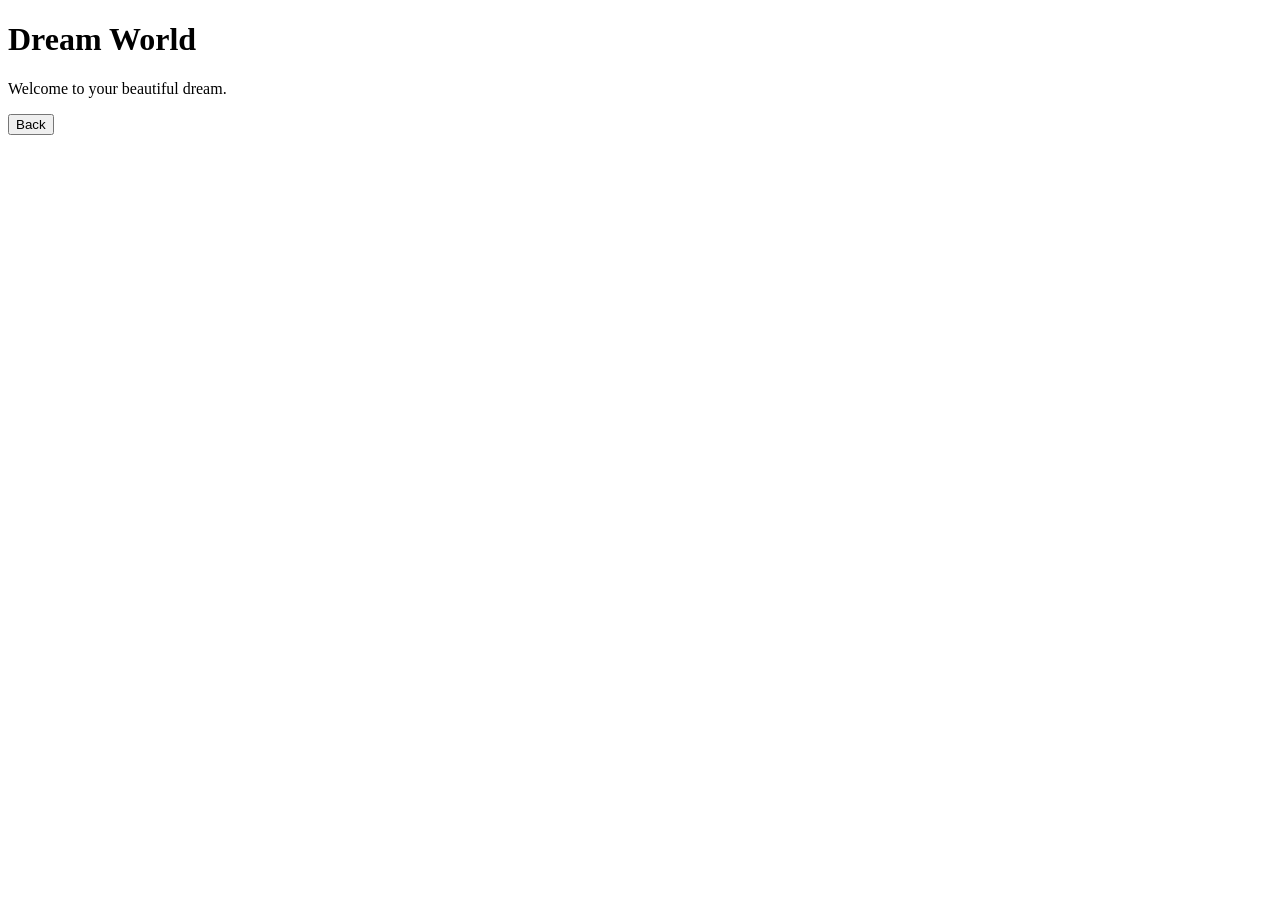
==== scene.html @ a7813a55 "Add initial HTML structure for Dream Scene" ====
<!DOCTYPE html>
<html lang="en">
<head>
<meta charset="UTF-8">
<meta name="viewport" content="width=device-width, initial-scale=1.0">
<title>Dream Scene</title>

<link rel="stylesheet" href="scene.css">

</head>
<body>

<div class="overlay"></div>

<div class="content">

<h1>Dream World</h1>

<p>Welcome to your beautiful dream.</p>

<button onclick="goBack()">Back</button>

</div>

<script src="scene.js"></script>

</body>
</html>
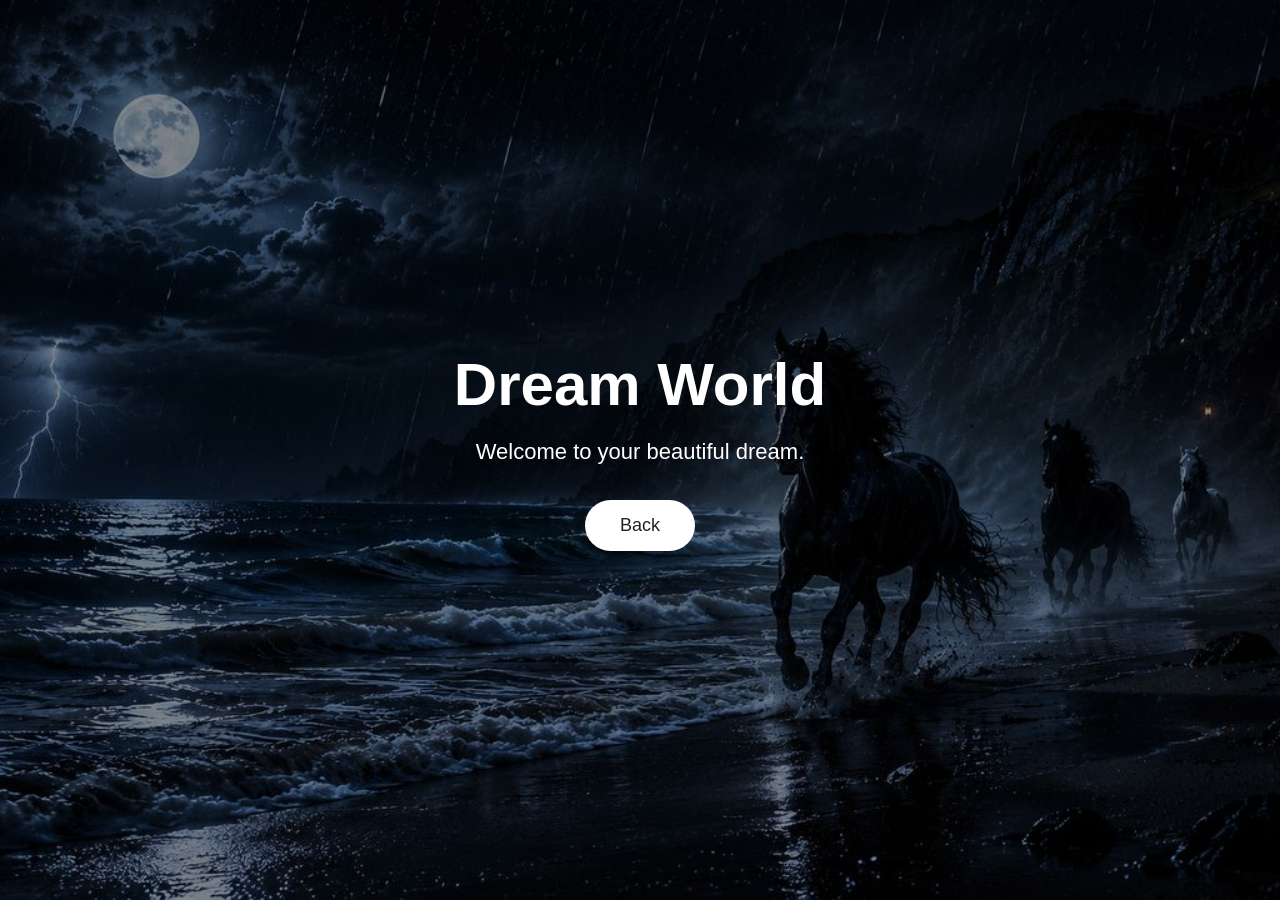
==== commit 5bb114eb: "Update scene.html" ====
--- a/scene.html
+++ b/scene.html
@@ -9,7 +9,9 @@
 
 </head>
 <body>
+<div class="rain"></div>
 
+<div class="stars"></div>
 <div class="overlay"></div>
 
 <div class="content">
--- a/scene.css
+++ b/scene.css
@@ -0,0 +1,109 @@
+*{
+margin:0;
+padding:0;
+box-sizing:border-box;
+font-family:Arial,Helvetica,sans-serif;
+}
+
+body{
+
+height:100vh;
+
+display:flex;
+
+justify-content:center;
+
+align-items:center;
+
+overflow:hidden;
+
+background:url("IMG_6581.jpeg");
+
+background-size:cover;
+
+background-position:center;
+
+animation:zoom 20s linear infinite;
+
+}
+
+.overlay{
+
+position:absolute;
+
+width:100%;
+height:100%;
+
+background:rgba(0,0,0,.45);
+
+}
+
+.content{
+
+position:relative;
+
+z-index:2;
+
+text-align:center;
+
+color:white;
+
+}
+
+h1{
+
+font-size:60px;
+
+margin-bottom:20px;
+
+}
+
+p{
+
+font-size:22px;
+
+margin-bottom:35px;
+
+}
+
+button{
+
+padding:15px 35px;
+
+font-size:18px;
+
+border:none;
+
+border-radius:30px;
+
+cursor:pointer;
+
+background:white;
+
+color:#222;
+
+transition:.4s;
+
+}
+
+button:hover{
+
+transform:scale(1.08);
+
+}
+
+@keyframes zoom{
+
+0%{
+
+transform:scale(1);
+
+}
+
+100%{
+
+transform:scale(1.1);
+
+}
+
+}
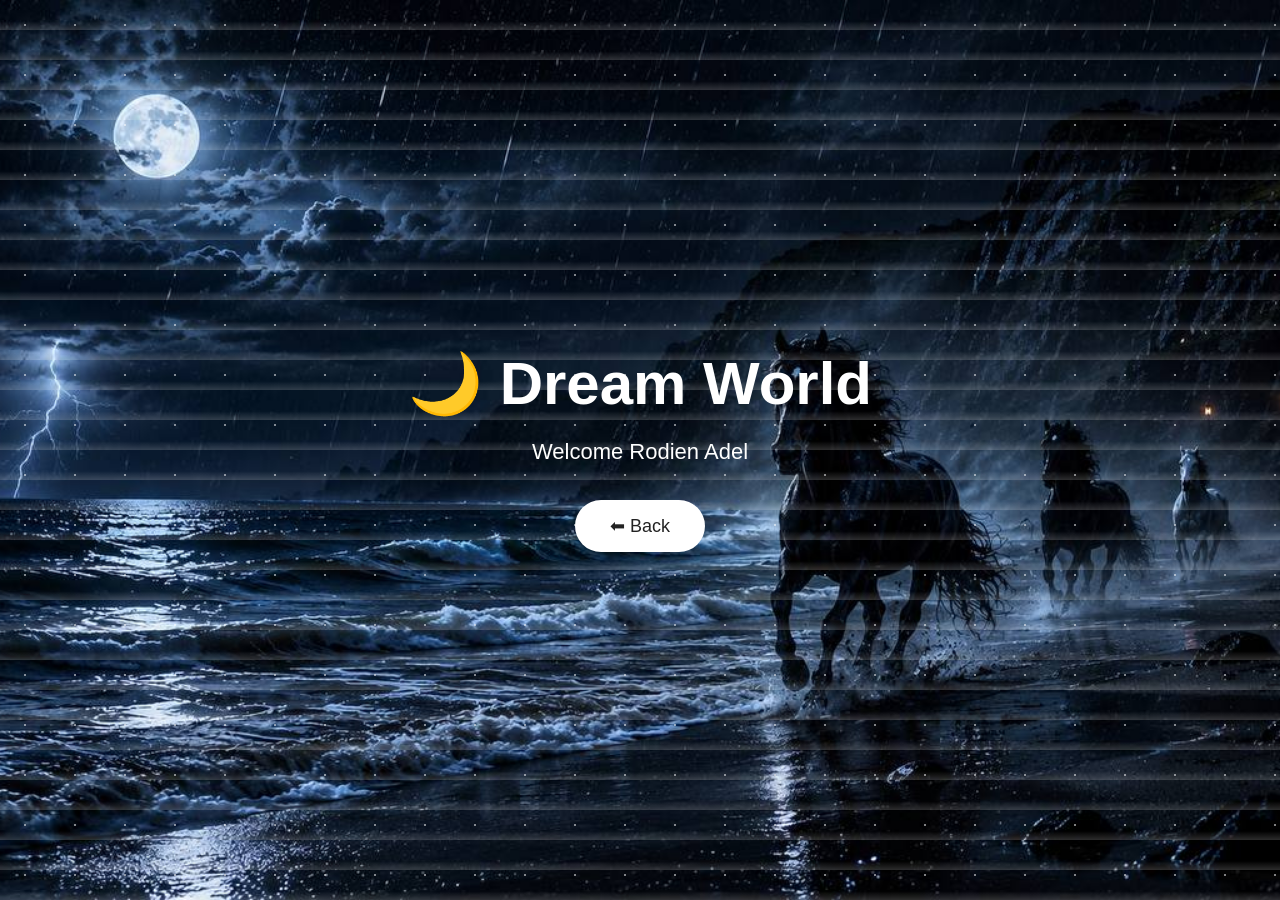
==== commit c4e23594: "Update title and content in scene.html" ====
--- a/scene.html
+++ b/scene.html
@@ -3,24 +3,28 @@
 <head>
 <meta charset="UTF-8">
 <meta name="viewport" content="width=device-width, initial-scale=1.0">
-<title>Dream Scene</title>
+
+<title>Dream World</title>
 
 <link rel="stylesheet" href="scene.css">
 
 </head>
+
 <body>
-<div class="rain"></div>
 
 <div class="stars"></div>
-<div class="overlay"></div>
+<div class="rain"></div>
+<div class="fog"></div>
 
 <div class="content">
 
-<h1>Dream World</h1>
+<h1>🌙 Dream World</h1>
 
-<p>Welcome to your beautiful dream.</p>
+<p>Welcome Rodien Adel</p>
 
-<button onclick="goBack()">Back</button>
+<a href="dream.html">
+<button>⬅ Back</button>
+</a>
 
 </div>
 
--- a/scene.css
+++ b/scene.css
@@ -107,3 +107,57 @@
 }
 
 }
+/* Rain */
+
+.rain{
+    position:fixed;
+    width:100%;
+    height:100%;
+    top:0;
+    left:0;
+    pointer-events:none;
+    background-image:
+    linear-gradient(transparent 70%, rgba(255,255,255,.5) 100%);
+    background-size:3px 30px;
+    animation:rainMove .25s linear infinite;
+    opacity:.35;
+}
+
+/* Stars */
+
+.stars{
+    position:fixed;
+    width:100%;
+    height:100%;
+    top:0;
+    left:0;
+    background-image:
+    radial-gradient(white 1px, transparent 1px);
+    background-size:50px 50px;
+    opacity:.5;
+    animation:starsMove 30s linear infinite;
+}
+
+@keyframes rainMove{
+
+    from{
+        background-position:0 -100px;
+    }
+
+    to{
+        background-position:0 100px;
+    }
+
+}
+
+@keyframes starsMove{
+
+    from{
+        transform:translateY(0);
+    }
+
+    to{
+        transform:translateY(20px);
+    }
+
+}
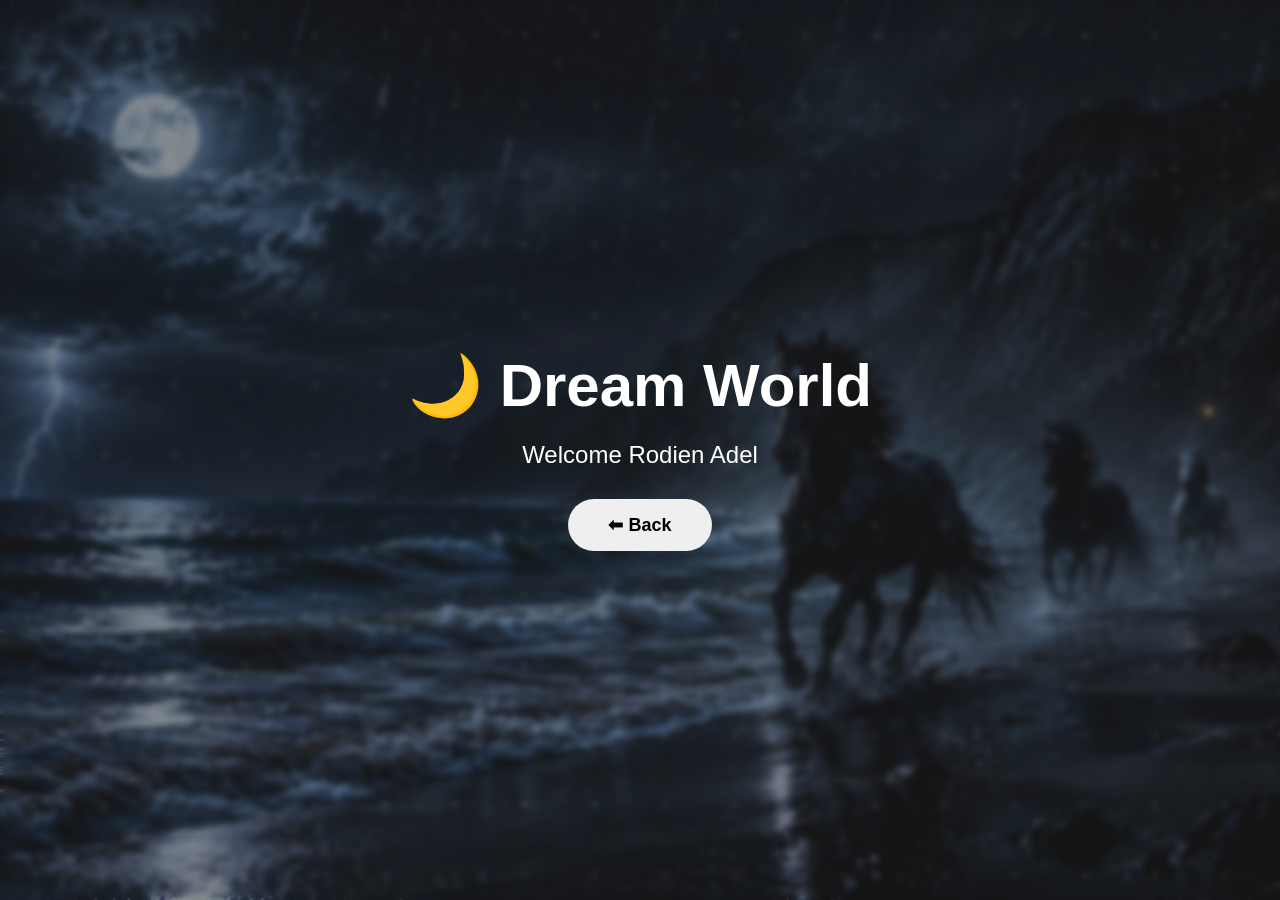
==== commit fb76a03e: "Update scene.html" ====
--- a/scene.html
+++ b/scene.html
@@ -13,7 +13,7 @@
 <body>
 
 <div class="stars"></div>
-<div class="rain"></div>
+
 <div class="fog"></div>
 
 <div class="content">
--- a/scene.css
+++ b/scene.css
@@ -1,163 +1,104 @@
 *{
-margin:0;
-padding:0;
-box-sizing:border-box;
-font-family:Arial,Helvetica,sans-serif;
+    margin:0;
+    padding:0;
+    box-sizing:border-box;
+    font-family:Arial,Helvetica,sans-serif;
 }
 
 body{
-
-height:100vh;
-
-display:flex;
-
-justify-content:center;
-
-align-items:center;
-
-overflow:hidden;
-
-background:url("IMG_6581.jpeg");
-
-background-size:cover;
-
-background-position:center;
-
-animation:zoom 20s linear infinite;
-
+    height:100vh;
+    overflow:hidden;
+    display:flex;
+    justify-content:center;
+    align-items:center;
+    background:url("IMG_6581.jpeg") center center/cover no-repeat;
+    
 }
 
-.overlay{
-
-position:absolute;
-
-width:100%;
-height:100%;
-
-background:rgba(0,0,0,.45);
-
+/* طبقة غامقة */
+body::before{
+    content:"";
+    position:fixed;
+    inset:0;
+    background:rgba(0,0,0,.45);
 }
 
-.content{
-
-position:relative;
-
-z-index:2;
-
-text-align:center;
-
-color:white;
-
+/* النجوم */
+.stars{
+    position:fixed;
+    inset:0;
+    background-image:
+    radial-gradient(white 1px, transparent 1px);
+    background-size:70px 70px;
+    opacity:.6;
+    animation:stars 25s linear infinite;
 }
 
-h1{
-
-font-size:60px;
-
-margin-bottom:20px;
-
+/* المطر */
+.rain{
+    position:fixed;
+    inset:0;
+    background-image:linear-gradient(transparent,rgba(255,255,255,.7));
+    background-size:2px 25px;
+    animation:rain .25s linear infinite;
+    opacity:.35;
 }
 
-p{
+/* الضباب */
+.fog{
+    position:fixed;
+    inset:0;
+    background:rgba(255,255,255,.08);
+    backdrop-filter:blur(3px);
+}
 
-font-size:22px;
+/* المحتوى */
+.content{
+    position:relative;
+    z-index:10;
+    text-align:center;
+    color:white;
+}
 
-margin-bottom:35px;
+.content h1{
+    font-size:60px;
+    margin-bottom:20px;
+}
 
+.content p{
+    font-size:24px;
+    margin-bottom:30px;
 }
 
 button{
-
-padding:15px 35px;
-
-font-size:18px;
-
-border:none;
-
-border-radius:30px;
-
-cursor:pointer;
-
-background:white;
-
-color:#222;
-
-transition:.4s;
-
+    padding:15px 40px;
+    border:none;
+    border-radius:30px;
+    cursor:pointer;
+    font-size:18px;
+    font-weight:bold;
 }
 
 button:hover{
-
-transform:scale(1.08);
-
+    transform:scale(1.05);
 }
 
-@keyframes zoom{
+/* الحركات */
 
-0%{
-
-transform:scale(1);
-
-}
-
-100%{
-
-transform:scale(1.1);
-
-}
-
-}
-/* Rain */
-
-.rain{
-    position:fixed;
-    width:100%;
-    height:100%;
-    top:0;
-    left:0;
-    pointer-events:none;
-    background-image:
-    linear-gradient(transparent 70%, rgba(255,255,255,.5) 100%);
-    background-size:3px 30px;
-    animation:rainMove .25s linear infinite;
-    opacity:.35;
-}
-
-/* Stars */
-
-.stars{
-    position:fixed;
-    width:100%;
-    height:100%;
-    top:0;
-    left:0;
-    background-image:
-    radial-gradient(white 1px, transparent 1px);
-    background-size:50px 50px;
-    opacity:.5;
-    animation:starsMove 30s linear infinite;
-}
-
-@keyframes rainMove{
-
+@keyframes rain{
     from{
         background-position:0 -100px;
     }
-
     to{
         background-position:0 100px;
     }
-
 }
 
-@keyframes starsMove{
-
+@keyframes stars{
     from{
         transform:translateY(0);
     }
-
     to{
-        transform:translateY(20px);
+        transform:translateY(30px);
     }
-
 }
